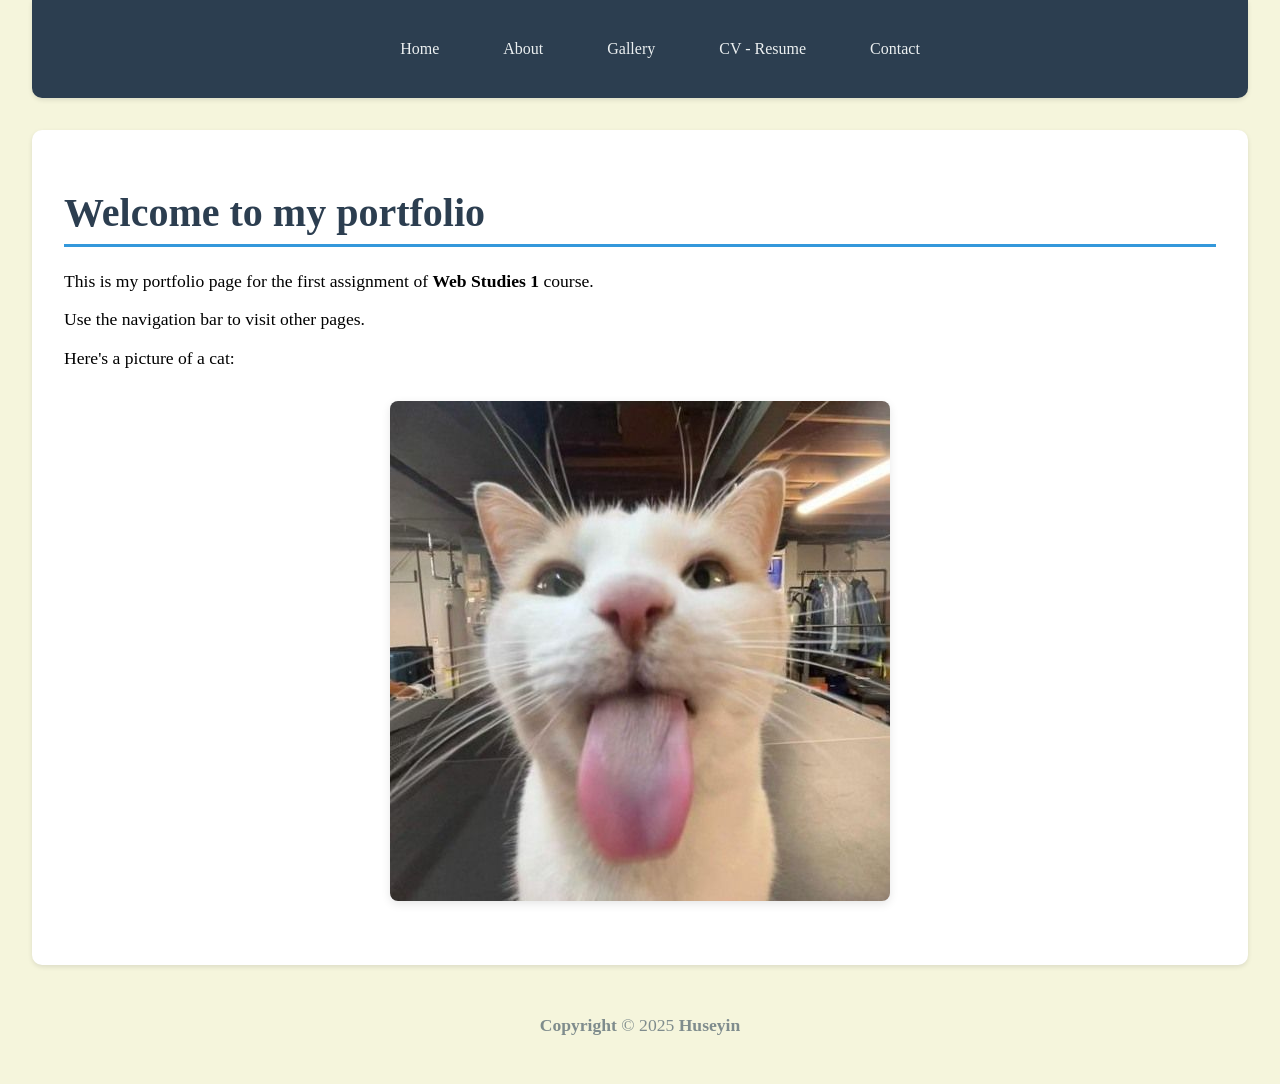
==== index.html @ db30793c "Initial commit" ====
<!DOCTYPE html>
<html>
    <head>
        <title>Assignment 1</title>
        <meta name = "viewport" content="width=device-width, initial-scale=1.0" />
        <meta http-equiv="refresh" content=30 />
        <meta name="author" content="Huseyin" />
        <meta name="keywords" content="assignment, portfolio, web, page, index" />
        <meta name="description" content="Assignment to do a portfolio" />
        <meta charset="UTF-8" />
        <link rel="stylesheet" href="/css/style.css">
        <link rel="icon" href="/images/favicon.ico" type="image/x-icon"> <!-- insert peak lava bucket -->
    </head>
    <body>  
        <nav class="navigation_bar" id = "nav-bar">
            <ul>
                <li><a class="nav-a-links" href="/index.html">Home</a></li>
                <li><a class="nav-a-links" href="/about.html">About</a></li>
                <li><a class="nav-a-links" href="/gallery.html">Gallery</a></li>
                <li><a class="nav-a-links" href="/cv.html">CV - Resume</a></li>
                <li><a class="nav-a-links" href="/contact.html">Contact</a></li>
            </ul>
        </nav>
        <main>
            <h1>Welcome to my portfolio</h1>
            <p>This is my portfolio page for the first assignment of <b>Web Studies 1</b> course.</p>
            <p>Use the navigation bar to visit other pages.</p>
            <p>Here's a picture of a cat:</p>
            <img src="/images/cat1.jpg" alt="A cat" class="cat-in-the-index">
        </main>
        <footer>
        <p><b>Copyright</b> &copy; 2025 <b>Huseyin</b></p>
        </footer>
    </body>
</html>
---- css/style.css ----
* {
    font-family:cursive;
}

body {
    background-color: beige;
    margin: 0 auto;
    padding-right: 2rem;
    padding-left: 2rem;
}

/* Navigation Bar Styling */
.navigation_bar {
    background-color: #2c3e50;
    padding: 1rem;
    margin-bottom: 2rem;
    border-radius: 0 0 10px 10px;
    box-shadow: 0 2px 5px rgba(0,0,0,0.1);
    position:sticky;
}

.navigation_bar ul {
    list-style: none;
    display: flex;
    justify-content: center;
    flex-wrap: wrap;
    gap: 1rem;
}

.navigation_bar li {
    padding: 0.5rem;
}

.nav-a-links {
    color: #ecf0f1;
    text-decoration: none;
    font-weight: 500;
    padding: 0.5rem 1rem;
    border-radius: 5px;
    transition: background-color 0.3s, color 0.3s;
}

.nav-a-links:hover {
    background-color: #ecf0f1;
    color: #2c3e50;
}

/* Main Content Styling */
main {
    background-color: white;
    padding: 2rem;
    border-radius: 10px;
    box-shadow: 0 2px 5px rgba(0,0,0,0.1);
    min-height: calc(100vh - 200px);
}

h1 {
    color: #2c3e50;
    margin-bottom: 1.5rem;
    font-size: 2.5rem;
    border-bottom: 3px solid #3498db;
    padding-bottom: 0.5rem;
}

h2 {
    color: #34495e;
    margin: 1.5rem 0 1rem 0;
    font-size: 2rem;
}

p {
    margin-bottom: 1rem;
    font-size: 1.1rem;
}

/* Image Styling */
img {
    max-width: 100%;
    height: auto;
    border-radius: 8px;
    box-shadow: 0 3px 10px rgba(0,0,0,0.1);
}

.cat-in-the-index {
    max-width: 500px;
    display:block;
    margin: 2rem auto;
}

/* Footer Styling */
footer {
    text-align: center;
    padding: 2rem;
    color: #7f8c8d;
    font-size: 0.9rem;
}
/* Form styling */
form {
    font-weight:bold;
    margin: 0 auto;
    width: 100%;
    align-self: center;
    margin-top: 1rem;
    display: flex;
    flex-direction: column;
    gap: 0.5rem;
    max-width: 600px;
}
input, textarea {
    padding: 0.5rem;
    border: 1px solid #ccc;
    border-radius: 5px;
    font-size: 1rem;
    width: 100%;
    box-sizing: border-box;
}

/*  */
button {
    background-color: white;
    color: black;
    border-radius: 10rem;
    font-size: 17px;
    font-weight: 600;
    padding: 1em 2em;
    cursor: pointer;    
    border: 1px solid black;
    box-shadow: 0 0 0 0 black;
}
/* Responsive Design */
/* For Mobile */
@media (max-width: 768px) and (max-height:1024px) {
    .navigation_bar ul {
        flex-direction: column;
        align-items: center;
    }
    .cat-in-the-index {
        display: flex;
        flex-wrap: wrap; /* allows images to wrap to the next line despite the display being flex */
        justify-content: center;
        gap: 1rem; /* space between images cause it looks better */
    }

    nav {
        padding: 1.5rem 2rem;   
    }

    h1 {
        font-size: 2rem;
    }

    main {
        padding: 1rem;
    }
    img {
        width: 70%;
        height: auto;
    }
}
/* For Desktop */
@media (min-width: 768px) and (min-height:1024px) {
    body {
        max-width: 1200px;
    }
}
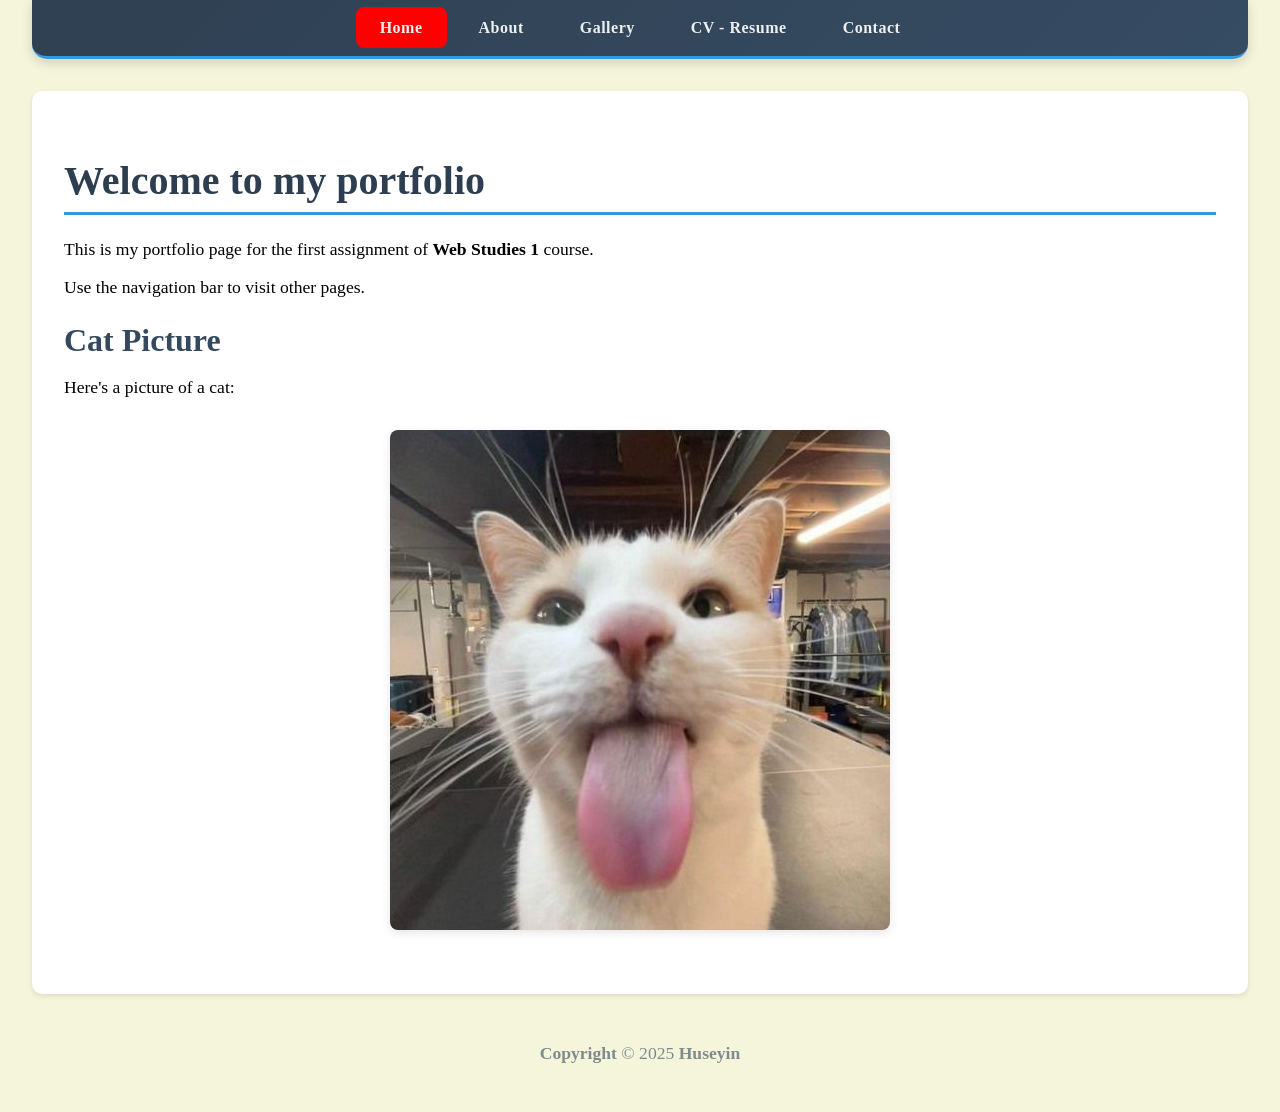
==== commit e355aa03: "Refactor HTML structure and enhance CSS styling for improved navigation and layout; add CV and assig" ====
--- a/index.html
+++ b/index.html
@@ -1,35 +1,46 @@
 <!DOCTYPE html>
-<html>
-    <head>
-        <title>Assignment 1</title>
-        <meta name = "viewport" content="width=device-width, initial-scale=1.0" />
-        <meta http-equiv="refresh" content=30 />
-        <meta name="author" content="Huseyin" />
-        <meta name="keywords" content="assignment, portfolio, web, page, index" />
-        <meta name="description" content="Assignment to do a portfolio" />
-        <meta charset="UTF-8" />
-        <link rel="stylesheet" href="/css/style.css">
-        <link rel="icon" href="/images/favicon.ico" type="image/x-icon"> <!-- insert peak lava bucket -->
-    </head>
-    <body>  
-        <nav class="navigation_bar" id = "nav-bar">
+<html lang="en">
+<head>
+    <meta charset="UTF-8">
+    <meta name="viewport" content="width=device-width, initial-scale=1.0">
+    <meta name="author" content="Huseyin">
+    <meta name="keywords" content="assignment, portfolio, web, page, index">
+    <meta name="description" content="Assignment to do a portfolio">
+    <title>Assignment 1 | Huseyin's Portfolio</title>
+    <link rel="stylesheet" href="/css/style.css">
+    <link rel="icon" href="/images/favicon.ico" type="image/x-icon">
+</head>
+<body>
+    <header>
+        <nav class="navigation_bar" id="nav-bar">
             <ul>
-                <li><a class="nav-a-links" href="/index.html">Home</a></li>
+                <li><a class="nav-a-links active" href="/index.html">Home</a></li>
                 <li><a class="nav-a-links" href="/about.html">About</a></li>
                 <li><a class="nav-a-links" href="/gallery.html">Gallery</a></li>
                 <li><a class="nav-a-links" href="/cv.html">CV - Resume</a></li>
                 <li><a class="nav-a-links" href="/contact.html">Contact</a></li>
             </ul>
         </nav>
-        <main>
-            <h1>Welcome to my portfolio</h1>
-            <p>This is my portfolio page for the first assignment of <b>Web Studies 1</b> course.</p>
+    </header>
+
+    <main>
+        <section aria-labelledby="intro">
+            <h1 id="intro">Welcome to my portfolio</h1>
+            <p>This is my portfolio page for the first assignment of <strong>Web Studies 1</strong> course.</p>
             <p>Use the navigation bar to visit other pages.</p>
+        </section>
+
+        <section aria-labelledby="cat-image">
+            <h2 id="cat-image">Cat Picture</h2>
             <p>Here's a picture of a cat:</p>
-            <img src="/images/cat1.jpg" alt="A cat" class="cat-in-the-index">
-        </main>
-        <footer>
-        <p><b>Copyright</b> &copy; 2025 <b>Huseyin</b></p>
-        </footer>
-    </body>
-</html>+            <figure>
+                <img src="/images/cat1.jpg" alt="A cute cat" class="cat-in-the-index">
+            </figure>
+        </section>
+    </main>
+
+    <footer>
+        <p><strong>Copyright</strong> &copy; 2025 <strong>Huseyin</strong></p>
+    </footer>
+</body>
+</html>
--- a/css/style.css
+++ b/css/style.css
@@ -11,12 +11,15 @@
 
 /* Navigation Bar Styling */
 .navigation_bar {
-    background-color: #2c3e50;
-    padding: 1rem;
+    background: linear-gradient(135deg, #2f4052 0%, #364c63 100%);
+    padding: 1.2rem;
     margin-bottom: 2rem;
-    border-radius: 0 0 10px 10px;
-    box-shadow: 0 2px 5px rgba(0,0,0,0.1);
-    position:sticky;
+    border-radius: 0 0 15px 15px;
+    box-shadow: 0 4px 12px rgba(0,0,0,0.15);
+    position: sticky;
+    top: 0;
+    z-index: 100;
+    border-bottom: 3px solid #3498db;
 }
 
 .navigation_bar ul {
@@ -24,25 +27,108 @@
     display: flex;
     justify-content: center;
     flex-wrap: wrap;
-    gap: 1rem;
-}
-
-.navigation_bar li {
-    padding: 0.5rem;
+    gap: 0.5rem;
+    margin: 0;
+    padding: 0;
 }
 
 .nav-a-links {
     color: #ecf0f1;
     text-decoration: none;
-    font-weight: 500;
-    padding: 0.5rem 1rem;
-    border-radius: 5px;
-    transition: background-color 0.3s, color 0.3s;
+    font-weight: 600;
+    font-size: 1rem;
+    padding: 0.75rem 1.5rem;
+    border-radius: 8px;
+    transition: all 0.35s ease;
+    position: relative;
+    letter-spacing: 0.5px;
 }
 
 .nav-a-links:hover {
-    background-color: #ecf0f1;
-    color: #2c3e50;
+    background-color: blue;
+    color: white;
+}
+
+.nav-a-links.active {
+    background-color: red;
+}
+
+.nav-a-links.active:hover {
+    background-color: darkred;
+}
+
+/* CV Page Styles */
+.cv-summary {
+    background-color: #fff;
+    padding: 2rem;
+    border-radius: 10px;
+    box-shadow: 0 4px 15px rgba(0,0,0,0.1);
+    margin-bottom: 2rem;
+}
+
+.skills-list {
+    display: grid;
+    grid-template-columns: repeat(auto-fit, minmax(1fr, 1fr));
+    gap: 1rem;
+    list-style: none;
+    padding: 0;
+    margin: 1rem 0;
+}
+
+.skills-list li {
+    background: #f8f9fa;
+    padding: 0.75rem 1rem;
+    border-radius: 6px;
+    border-left: 4px solid blue;
+    font-size: 1rem;
+    transition: transform 0.2s;
+}
+.skills-list li:hover {
+    transform: translateX(-3px);
+    box-shadow: 0 4px 10px rgba(0,0,0,0.1);
+}
+.cv-viewer {
+    background: #fff;
+    padding: 2rem;
+    border-radius: 10px;
+    box-shadow: 0 4px 15px rgba(0,0,0,0.1);
+}
+
+.cv-toggle-btn {
+    display: inline-block;
+    background: blue;
+    color: white;
+    padding: 0.75rem 1.5rem;
+    border-radius: 25px;
+    cursor: pointer;
+    transition: all 0.3s ease;
+}
+
+.cv-toggle-btn:hover {
+    background: darkblue;
+    transform: translateY(-2px);
+    box-shadow: 0 4px 10px rgba(0,0,0,0.2);
+}
+
+#toggle-cv {
+    display: none;
+}
+
+.pdf-container {
+    display: none;
+    background: #f8f9fa;
+    padding: 1rem;
+    border-radius: 8px;
+    margin-top: 1rem;
+}
+
+#toggle-cv:checked + .pdf-container {
+    display: block;
+}
+
+@keyframes fadeIn {
+    from { opacity: 0; }
+    to { opacity: 1; }
 }
 
 /* Main Content Styling */
@@ -127,16 +213,33 @@
     border: 1px solid black;
     box-shadow: 0 0 0 0 black;
 }
+
+
 /* Responsive Design */
 /* For Mobile */
 @media (max-width: 768px) and (max-height:1024px) {
+    .navigation_bar {
+        padding: 1rem;
+        position:relative; 
+    }
+    
     .navigation_bar ul {
         flex-direction: column;
         align-items: center;
-    }
+        gap: 1.25rem;
+    }
+    
+    .nav-a-links {
+        padding: 0.5rem;
+        font-size: 0.95rem;
+        width: 50%;
+        text-align: center;
+        max-width: 200px;
+    }
+    
     .cat-in-the-index {
         display: flex;
-        flex-wrap: wrap; /* allows images to wrap to the next line despite the display being flex */
+        flex-wrap: wrap; /* allows images to wrap to the next line */
         justify-content: center;
         gap: 1rem; /* space between images cause it looks better */
     }
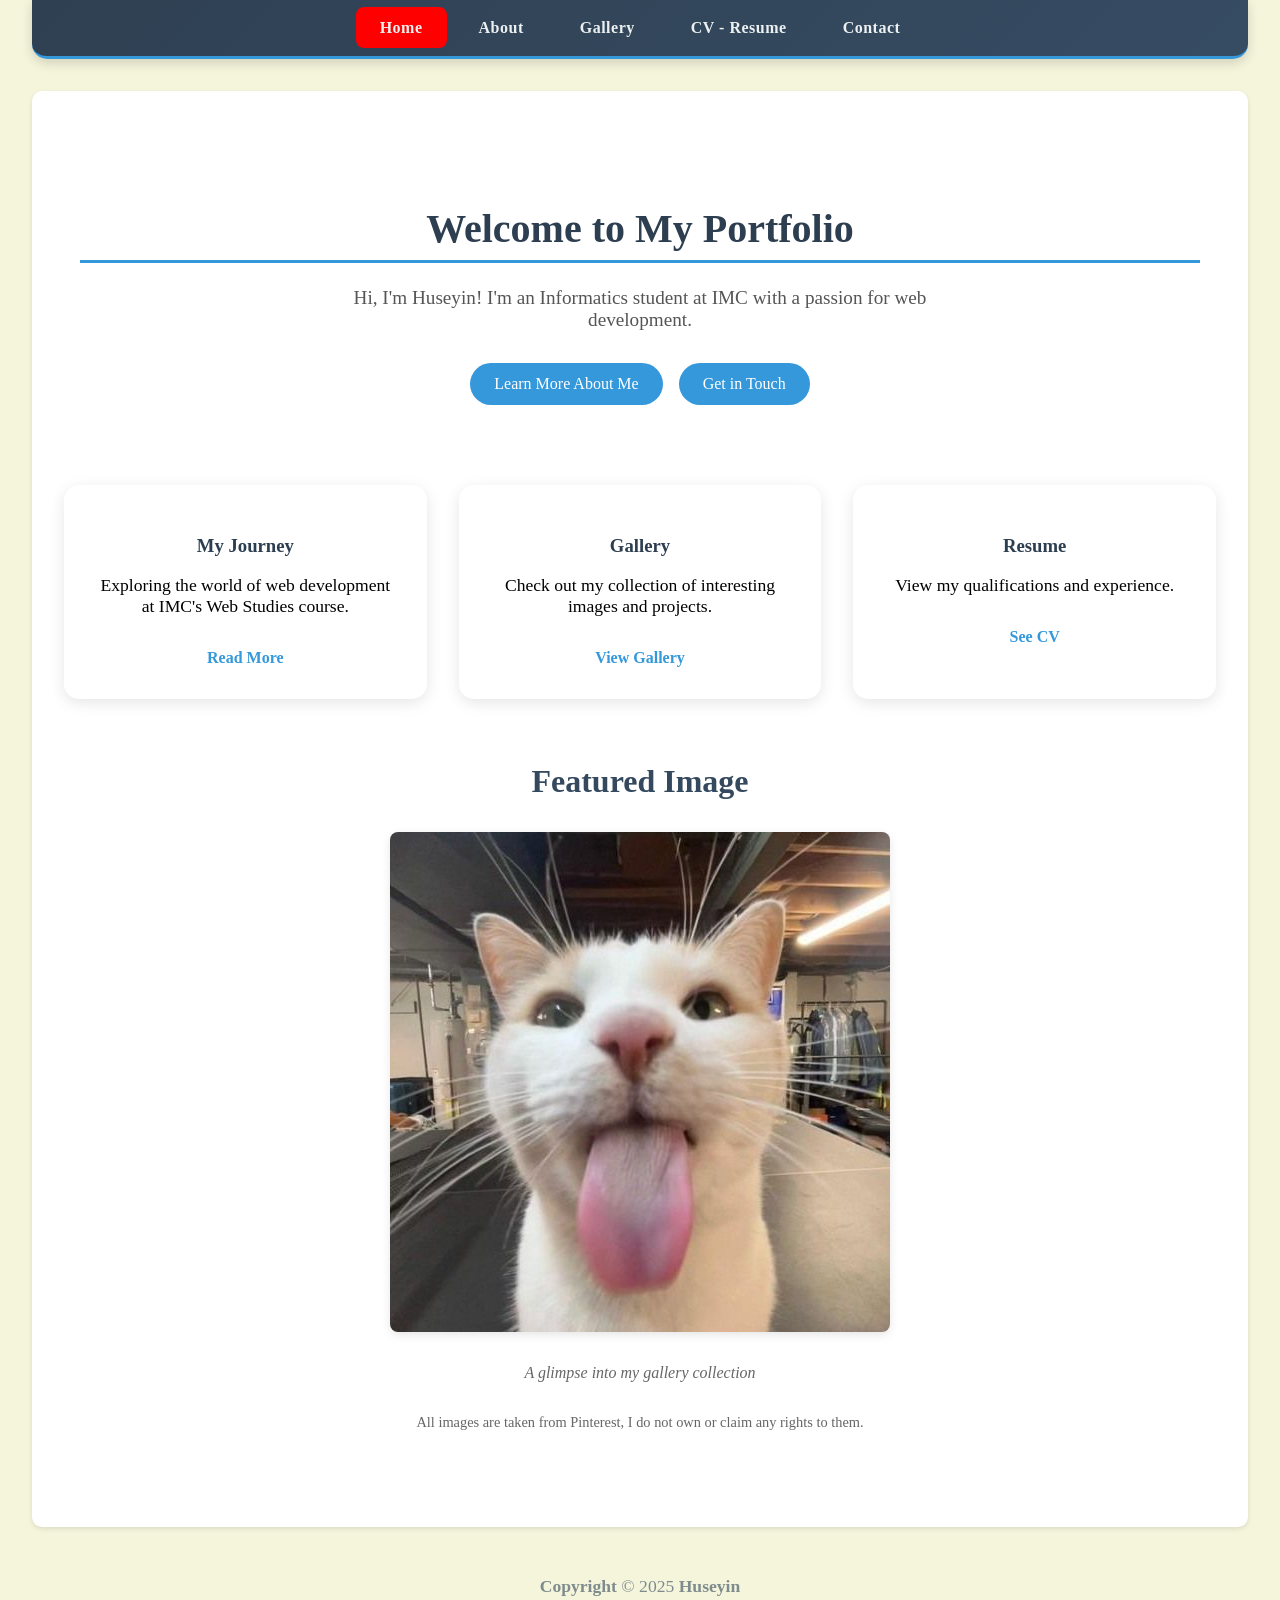
==== commit 3db07790: "Add documentation.pdf, add more images, fix the semantic of the project, etc, etc." ====
--- a/index.html
+++ b/index.html
@@ -1,46 +1,73 @@
 <!DOCTYPE html>
 <html lang="en">
-<head>
-    <meta charset="UTF-8">
-    <meta name="viewport" content="width=device-width, initial-scale=1.0">
-    <meta name="author" content="Huseyin">
-    <meta name="keywords" content="assignment, portfolio, web, page, index">
-    <meta name="description" content="Assignment to do a portfolio">
-    <title>Assignment 1 | Huseyin's Portfolio</title>
-    <link rel="stylesheet" href="/css/style.css">
-    <link rel="icon" href="/images/favicon.ico" type="image/x-icon">
-</head>
-<body>
-    <header>
-        <nav class="navigation_bar" id="nav-bar">
-            <ul>
-                <li><a class="nav-a-links active" href="/index.html">Home</a></li>
-                <li><a class="nav-a-links" href="/about.html">About</a></li>
-                <li><a class="nav-a-links" href="/gallery.html">Gallery</a></li>
-                <li><a class="nav-a-links" href="/cv.html">CV - Resume</a></li>
-                <li><a class="nav-a-links" href="/contact.html">Contact</a></li>
-            </ul>
-        </nav>
-    </header>
+    <head>
+        <meta charset="UTF-8">
+        <meta name="viewport" content="width=device-width, initial-scale=1.0">
+        <meta name="author" content="Huseyin">
+        <meta name="keywords" content="assignment, portfolio, web, page, index">
+        <meta name="description" content="Assignment to do a portfolio">
+        <title>Huseyin's Portfolio | Assignment 1</title>
+        <link rel="stylesheet" href="/css/style.css">
+        <link rel="icon" href="/images/favicon.ico" type="image/x-icon">
+    </head>
+    <body>
+        <header>
+            <nav class="navigation_bar" id="nav-bar">
+                <ul>
+                    <li><a class="nav-a-links active" href="/index.html">Home</a></li>
+                    <li><a class="nav-a-links" href="/about.html">About</a></li>
+                    <li><a class="nav-a-links" href="/gallery.html">Gallery</a></li>
+                    <li><a class="nav-a-links" href="/cv.html">CV - Resume</a></li>
+                    <li><a class="nav-a-links" href="/contact.html">Contact</a></li>
+                </ul>
+            </nav>
+        </header>
 
-    <main>
-        <section aria-labelledby="intro">
-            <h1 id="intro">Welcome to my portfolio</h1>
-            <p>This is my portfolio page for the first assignment of <strong>Web Studies 1</strong> course.</p>
-            <p>Use the navigation bar to visit other pages.</p>
-        </section>
+        <main>
+            <section class="hero" aria-labelledby="intro">
+                <h1 id="intro">Welcome to My Portfolio</h1>
+                <p class="hero-text">Hi, I'm Huseyin! I'm an Informatics student at IMC with a passion for web development.</p>
+                <div class="cta-links">
+                    <a href="/about.html" class="cta-button">Learn More About Me</a>
+                    <a href="/contact.html" class="cta-button">Get in Touch</a>
+                </div>
+            </section>
 
-        <section aria-labelledby="cat-image">
-            <h2 id="cat-image">Cat Picture</h2>
-            <p>Here's a picture of a cat:</p>
-            <figure>
-                <img src="/images/cat1.jpg" alt="A cute cat" class="cat-in-the-index">
-            </figure>
-        </section>
-    </main>
+            <section class="featured-sections" aria-labelledby="features">
+                <h2 id="features" class="visually-hidden">Featured Sections</h2>
+                <div class="features-grid">
+                    <article class="feature-card">
+                        <h3>My Journey</h3>
+                        <p>Exploring the world of web development at IMC's Web Studies course.</p>
+                        <a href="/about.html" class="feature-link">Read More</a>
+                    </article>
+                    <article class="feature-card">
+                        <h3>Gallery</h3>
+                        <p>Check out my collection of interesting images and projects.</p>
+                        <a href="/gallery.html" class="feature-link">View Gallery</a>
+                    </article>
+                    <article class="feature-card">
+                        <h3>Resume</h3>
+                        <p>View my qualifications and experience.</p>
+                        <a href="/cv.html" class="feature-link">See CV</a>
+                    </article>
+                </div>
+            </section>
 
-    <footer>
-        <p><strong>Copyright</strong> &copy; 2025 <strong>Huseyin</strong></p>
-    </footer>
-</body>
+            <section class="showcase" aria-labelledby="cat-image">
+                <h2 id="showcase-title">Featured Image</h2>
+                <figure class="showcase-figure">
+                    <img src="/images/cat1.jpg" alt="A cute cat" class="cat-in-the-index">
+                    <figcaption class="image-caption">A glimpse into my gallery collection</figcaption>
+                </figure>
+                <p class="disclaimer">
+                    All images are taken from Pinterest, I do not own or claim any rights to them.
+                </p>
+            </section>
+        </main>
+
+        <footer>
+            <p><strong>Copyright</strong> &copy; 2025 <strong>Huseyin</strong></p>
+        </footer>
+    </body>
 </html>
--- a/css/style.css
+++ b/css/style.css
@@ -171,6 +171,37 @@
     max-width: 500px;
     display:block;
     margin: 2rem auto;
+    transition: transform 0.3s
+}
+.cat-in-the-index:hover {
+    transform: scale(1.025);
+}
+
+.cat-in-the-gallery {
+    display: grid;
+    /* Yes I've played both of the games. They were fun.*/
+    grid-template-columns: repeat(auto-fit, minmax(250px, 1fr)); 
+    gap: 10px;
+    padding: 20px;
+}
+
+.cat-in-the-gallery img {
+    width: 100%;
+    height: 250px;
+    object-fit:cover;
+    border-radius: 10px;
+    box-shadow: 0 2px 6px rgba(0,0,0, 0.2);
+    transition: transform 0.3s, box-shadow 0.3s;
+}
+.cat-in-the-gallery img:hover {
+    transform: scale(1.05);
+}
+
+.disclaimer {
+    font-size: 0.9em;
+    color: #666;
+    text-align:center;
+    margin-top: 20px;
 }
 
 /* Footer Styling */
@@ -215,6 +246,170 @@
 }
 
 
+/* About Page Styles */
+.about-header {
+    margin-bottom: 3rem;
+}
+
+.profile-container {
+    display: flex;
+    align-items: flex-start;
+    gap: 2rem;
+    margin: 2rem 0;
+}
+
+.profile-image {
+    width: 200px;
+    height: 200px;
+    object-fit: cover;
+    border-radius: 50%;
+    border: 4px solid #3498db;
+}
+
+.intro-text {
+    flex: 1;
+}
+
+.interests-grid {
+    display: grid;
+    grid-template-columns: repeat(auto-fit, minmax(250px, 1fr));
+    gap: 2rem;
+    margin: 2rem 0;
+}
+
+.interest-item {
+    background: white;
+    padding: 1.5rem;
+    border-radius: 12px;
+    box-shadow: 0 4px 15px rgba(0,0,0,0.1);
+    transition: transform 0.3s ease;
+}
+
+.interest-item:hover {
+    transform: translateY(-5px);
+}
+
+.interest-icon {
+    font-size: 2.5rem;
+    display: block;
+    margin-bottom: 1rem;
+}
+
+.interest-item h3 {
+    color: #2c3e50;
+    margin-bottom: 0.5rem;
+}
+
+.career-goals {
+    background: #f8f9fa;
+    padding: 2rem;
+    border-radius: 12px;
+    margin: 2rem 0;
+}
+
+.cta-links {
+    display: flex;
+    gap: 1rem;
+    margin-top: 2rem;
+    justify-content: center;
+}
+
+.cta-button {
+    display: inline-block;
+    padding: 0.75rem 1.5rem;
+    background: #3498db;
+    color: white;
+    text-decoration: none;
+    border-radius: 25px;
+    transition: all 0.3s ease;
+}
+
+.cta-button:hover {
+    background: #2980b9;
+    transform: translateY(-2px);
+    box-shadow: 0 4px 10px rgba(0,0,0,0.2);
+}
+
+/* Home Page Styles */
+.hero {
+    text-align: center;
+    padding: 3rem 1rem;
+    margin-bottom: 2rem;
+    animation: fadeIn 1s ease-out;
+}
+
+.hero-text {
+    font-size: 1.2rem;
+    color: #555;
+    max-width: 600px;
+    margin: 1rem auto 2rem;
+}
+
+.features-grid {
+    display: grid;
+    grid-template-columns: repeat(auto-fit, minmax(250px, 1fr));
+    gap: 2rem;
+}
+
+.feature-card {
+    background: white;
+    padding: 2rem;
+    border-radius: 15px;
+    box-shadow: 0 4px 15px rgba(0,0,0,0.1);
+    text-align: center;
+    transition: transform 0.3s ease, box-shadow 0.3s ease;
+}
+
+.feature-card:hover {
+    transform: scale(1.025)
+}
+
+.feature-card h3 {
+    color: #2c3e50; 
+    margin-bottom: 1rem;
+}
+
+.feature-link {
+    display: inline-block;
+    margin-top: 1rem;
+    /* Random color */
+    color: #3498db;
+    text-decoration: none;
+    font-weight: bold;
+    transition: color 0.3s ease;
+}
+
+.feature-link:hover {
+    /* Just picked #3498db and made it darker */
+    color: rgb(32, 97, 139); 
+}
+
+.showcase {
+    margin: 4rem 0;
+    text-align: center;
+}
+
+.showcase-figure {
+    margin: 2rem 0;
+}
+
+.image-caption {
+    color: #666;
+    margin-top: 1rem;
+    font-style: italic;
+}
+
+.visually-hidden {
+    position: absolute;
+    width: 1px;
+    height: 1px;
+    padding: 0;
+    margin: -1px;
+    overflow: hidden;
+    clip: rect(0, 0, 0, 0);
+    border: 0;
+}
+
 /* Responsive Design */
 /* For Mobile */
 @media (max-width: 768px) and (max-height:1024px) {
